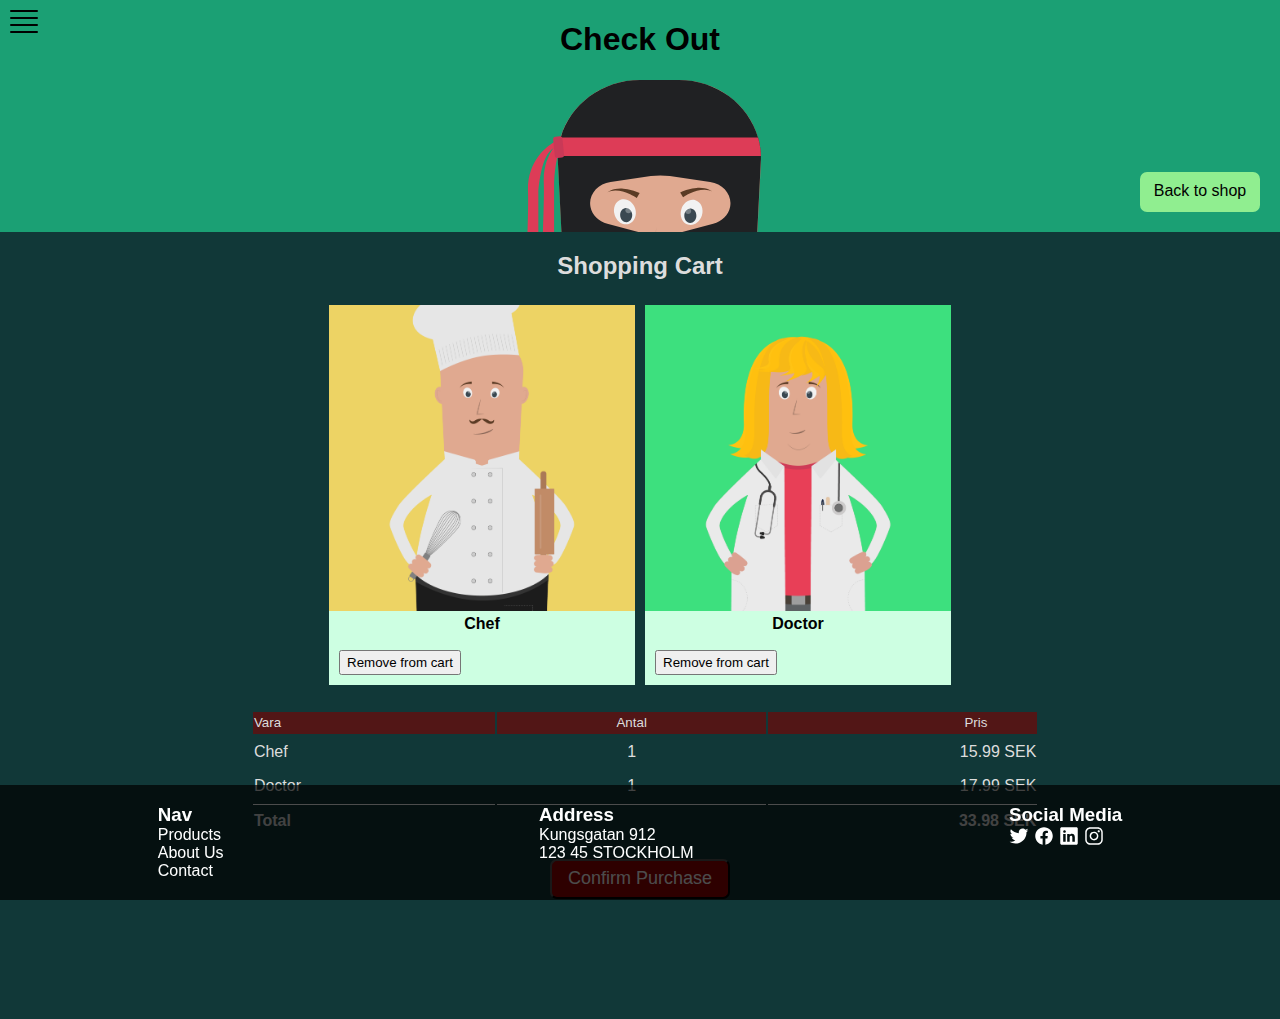
==== checkout.html @ c43ad03a "Version 1" ====
<!DOCTYPE html>
<html lang="en">
  <head>
    <meta charset="UTF-8" />
    <meta name="viewport" content="width=device-width, initial-scale=1.0" />
    <title>Poster Shop</title>
    <link rel="stylesheet" href="style.css" />
  </head>
  <body id="checkout-body">
    <header>
      <h1>Check Out</h1>
      <img src="assets/ninjahead.svg" alt="Ninja head" />
      <a class="menu" href="#"><img src="assets/navicon.svg" alt="Menu" /></a>
      <!-- <button class="checkout-button">Checkout</button> -->
      <a class="checkout" href="index.html">Back to shop</a>
    </header>
    <main>
        <h2>Shopping Cart</h2>
      <section class="cards">
        <section class="card big-card checkout-card">
          <img src="assets/char-10.png" alt="Image-10" />
          <h3>Chef</h3>
          <button class="cart-button">Remove from cart</button>
        </section>

        <section class="card big-card checkout-card">
          <img src="assets/char-11.png" alt="Image-11" />
          <h3>Doctor</h3>
          <button class="cart-button">Remove from cart</button>
        </section>
      </section>

      <section class="cart-content">
        <table>
          <tr>
            <th class="col1">Vara</th>
            <th>Antal</th>
            <th class="col3">Pris</th>
          </tr>
          <tr>
            <td class="col1">Chef</td>
            <td class="col2">1</td>
            <td class="col3">15.99 SEK</td>
          </tr>
          <tr>
            <td class="col1">Doctor</td>
            <td>1</td>
            <td class="col3">17.99 SEK</td>
          </tr>
          <tr>
            <td class="col1">Total</td>
            <td></td>
            <td class="col3">33.98 SEK</td>
          </tr>
        </table>

        <!-- <ul>
          <li>
            <span class="span-col1">Vara</span
            ><span class="span-col2">Antal</span
            ><span class="span-col3">Pris</span>
          </li>
          <li><span>Chef</span><span>1</span><span>15.99 SEK</span></li>
          <li><span>Doctor</span><span>1</span><span>17.99 SEK</span></li>
          <li><span>Total</span><span>33.98 SEK</span></li>
        </ul> -->
      </section>

      <div id="buy-button-div">
        <button class="buy-button">Confirm Purchase</button>
      </div>
    </main>

    <footer>
      <section>
        <h3>Nav</h3>
        <a href="#">Products</a>
        <a href="#">About Us</a>
        <a href="#">Contact</a>
      </section>
      <section>
        <h3>Address</h3>
        <p>Kungsgatan 912<br />123 45 STOCKHOLM</p>
      </section>

      <section>
        <h3>Social Media</h3>
        <ul>
          <li>
            <a href="http://twitter.com"
              ><img src="assets/logo-twitter.svg" alt="Twitter"
            /></a>
          </li>
          <li>
            <a href="http://facebook.com"
              ><img src="assets/logo-facebook.svg" alt="Facebook"
            /></a>
          </li>
          <li>
            <a href="http://linkedin.com"
              ><img src="assets/logo-linkedin.svg" alt="Linkedin"
            /></a>
          </li>
          <li>
            <a href="http://instagram.com"
              ><img src="assets/logo-instagram.svg" alt="Instagram"
            /></a>
          </li>
        </ul>
      </section>
    </footer>
  </body>
</html>
---- style.css ----
body {
  display: flex;
  flex-direction: column;
  align-items: center;
  font-family: Verdana, Geneva, Tahoma, sans-serif;
  background-color: rgb(178, 236, 236);

  margin: 0;
}

#checkout-body {
  background-color: rgb(17, 56, 56);
}

main {
  width: 80%;
  /* background-color: rgb(70, 114, 114); */
  margin-bottom: 120px;
}

body > header {
  width: 100%;
  display: flex;
  flex-direction: column;
  justify-content: center;
  align-items: center;
  background-color: rgb(27, 160, 116);
  position: relative;
}

main h2 {
    text-align: center;
    color: #ddd;
}

.checkout {
  position: absolute;
  right: 20px;
  bottom: 20px;
  width: 120px;
  height: 30px;
  border-radius: 7px;
  background-color: lightgreen;

  text-align: center;
  padding-top: 10px;
  text-decoration: none;
  color: black;
}

body > header > .menu {
  position: absolute;
  left: 10px;
  top: 10px;
}

.cards {
  display: flex;
  flex-wrap: wrap;
  justify-content: center;
  /* align-content: space-around; */
  margin-block: 20px;
}

.card {
  background-color: rgb(205, 255, 226);
  width: 200px;
  height: 400px;
  margin: 5px;
  position: relative;
}
.card img {
  width: 100%;
}

.card > p {
  margin: auto;
  /* text-align: left; */
  width: 90%;
  font-size: smaller;
}

.cart-button {
  position: absolute;
  left: 10px;
  bottom: 10px;

  height: 25px;
}

.cart-content > table {
    table-layout: auto;
    width: 77%;
    /* background-color: bisque; */
    /* border: 1px solid; */
    margin-inline: 12%;
    color: #ddd;
}
th {
    font-size: smaller;
    font-weight: lighter;
    background-color: rgb(82, 22, 22);
    height: 20px;
}
th, td {
    /* border: 1px solid; */
    width: 33.33%;
    text-align: center;
}
td {
    height: 30px;
}
th.col3 {
    padding-right: 50px;
}

.col1 {
    text-align: left;
    width:30%;
}
.col3 {
    text-align: right;
}
tr:last-of-type {
    font-weight: bold;
    /* border-top: 2px solid; */
}
tr:last-of-type > td {
    border-top: 1px solid #fff;
    margin-top: 10px;
}


.cart-content li {
    background-color: azure;
    /* display: flex;
    justify-content: space-between; */
}

.span-col3 {
    position: relative;
    right: 0;
}

.cart-content > ul {
    list-style: none;
}

#buy-button-div {
    display: flex;
    justify-content: center;
    width: 100%;
    margin-top: 20px;
}
.buy-button {
    height: 40px;
    width: 180px;
    border-radius: 7px;
    background-color: #900;
    color: white;
    font-size: large;
}

.card h3 {
  margin-top: 0;
  text-align: center;
  font-size: medium;
}

.big-card {
  /* transform: scale(1.3); */
  width: 306px;
  height: 612px;
}
.checkout-card {
    height: 380px;
}

footer {
  display: flex;
  justify-content: space-around;
  background-color: rgba(0,0,0,.7);
  color: white;
  width: 100%;
  padding-bottom: 20px;
  position: fixed;
  bottom: 0;
}
footer > section {
  display: flex;
  flex-direction: column;
}

footer > section > h3 {
  margin-bottom: 0;
}

footer > section > a {
  text-decoration: none;
  color: white;
}

footer > section > ul {
  display: flex;
  justify-content: flex-start;

  padding-left: 0;
  list-style: none;
  text-decoration: none;
  color: white;
  border-color: rgb(255, 0, 140);
}
footer > section > p {
  margin-top: 0;
}
footer > section > ul {
  margin-top: 0;
  /* background-color: blueviolet; */
}
footer > section > ul > li {
  margin-left: 0;
  /* background-color: blueviolet; */
}
footer > section > ul > li img {
  width: 20px;
  margin-right: 5px;
}
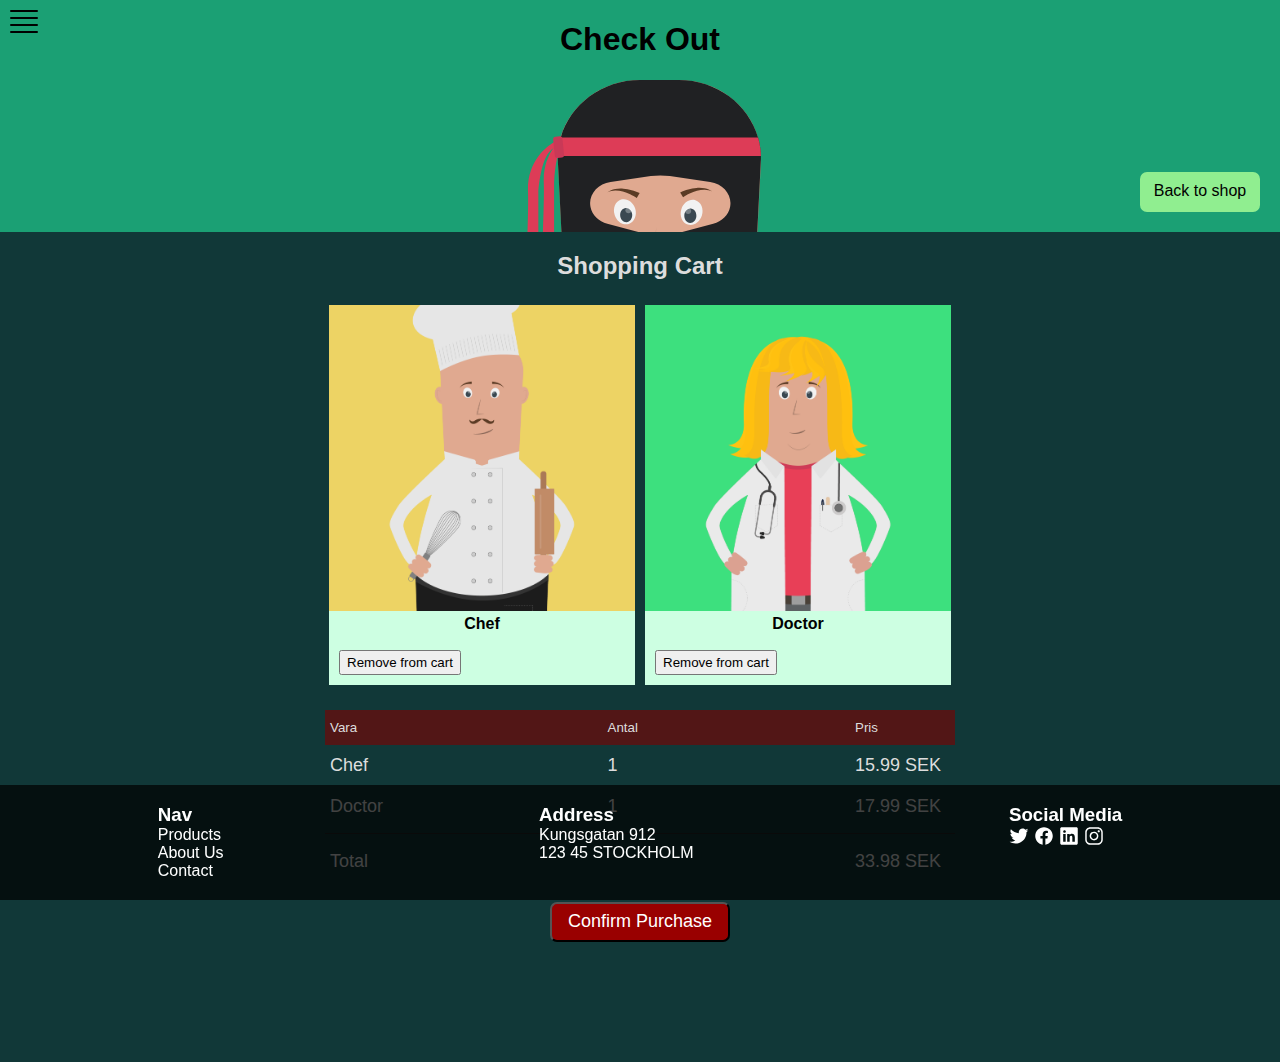
==== commit 91e41982: "Cart table to flexbox." ====
--- a/checkout.html
+++ b/checkout.html
@@ -15,7 +15,7 @@
       <a class="checkout" href="index.html">Back to shop</a>
     </header>
     <main>
-        <h2>Shopping Cart</h2>
+      <h2>Shopping Cart</h2>
       <section class="cards">
         <section class="card big-card checkout-card">
           <img src="assets/char-10.png" alt="Image-10" />
@@ -31,7 +31,33 @@
       </section>
 
       <section class="cart-content">
-        <table>
+        <div class="flextable">
+          <div class="flexmem tablehead">
+            <p>Vara</p>
+            <p>Antal</p>
+            <p>Pris</p>
+          </div>
+
+          <div class="flexmem">
+            <p>Chef</p>
+            <p>1</p>
+            <p>15.99 SEK</p>
+          </div>
+          <div class="flexmem">
+            <p>Doctor</p>
+            <p>1</p>
+            <p>17.99 SEK</p>
+          </div>
+
+          <div class="flexmem">
+            <p>Total</p>
+            <p></p>
+            <p>33.98 SEK</p>
+          </div>
+
+        </div>
+
+        <!-- <table>
           <tr>
             <th class="col1">Vara</th>
             <th>Antal</th>
@@ -52,7 +78,7 @@
             <td></td>
             <td class="col3">33.98 SEK</td>
           </tr>
-        </table>
+        </table> -->
 
         <!-- <ul>
           <li>
--- a/style.css
+++ b/style.css
@@ -29,8 +29,8 @@
 }
 
 main h2 {
-    text-align: center;
-    color: #ddd;
+  text-align: center;
+  color: #ddd;
 }
 
 .checkout {
@@ -58,7 +58,6 @@
   display: flex;
   flex-wrap: wrap;
   justify-content: center;
-  /* align-content: space-around; */
   margin-block: 20px;
 }
 
@@ -75,10 +74,62 @@
 
 .card > p {
   margin: auto;
-  /* text-align: left; */
   width: 90%;
   font-size: smaller;
 }
+
+.cart-content {
+  display: flex;
+  justify-content: center;
+}
+
+.flextable {
+  display: flex;
+  justify-content: center;
+  flex-direction: column;
+
+  width: 630px;
+  color: #ddd;
+}
+
+.flexmem {
+  display: flex;
+  justify-content: space-between;
+  flex-direction: row;
+
+  margin-block: 0;
+  padding-block: 0;
+  font-size: large;
+}
+.flexmem > p {
+  margin-block: 10px;
+}
+
+.flextable > div:first-child {
+  background-color: rgb(82, 22, 22);
+  font-size: smaller;
+}
+
+.flexmem > p:first-of-type {
+  width: 100px;
+  margin-left: 5px;
+}
+.flexmem > p:nth-of-type(2) {
+  width: 70px;
+}
+
+.flexmem > p:last-of-type {
+  width: 100px;
+}
+
+.flexmem:nth-last-child(2) {
+  padding-bottom: 0.5vw;
+}
+.flexmem:last-of-type {
+  border-top: 1px solid #222;
+  padding-top: 0.5vw;
+}
+
 
 .cart-button {
   position: absolute;
@@ -88,77 +139,72 @@
   height: 25px;
 }
 
-.cart-content > table {
-    table-layout: auto;
-    width: 77%;
-    /* background-color: bisque; */
-    /* border: 1px solid; */
-    margin-inline: 12%;
-    color: #ddd;
+/* .cart-content > table {
+  table-layout: auto;
+  width: 77%;
+  margin-inline: 12%;
+  color: #ddd;
+  background-color: azure;
 }
 th {
-    font-size: smaller;
-    font-weight: lighter;
-    background-color: rgb(82, 22, 22);
-    height: 20px;
-}
-th, td {
-    /* border: 1px solid; */
-    width: 33.33%;
-    text-align: center;
-}
+  font-size: smaller;
+  font-weight: lighter;
+  background-color: rgb(82, 22, 22);
+  height: 20px;
+}
+th,
 td {
-    height: 30px;
+  width: 33.33%;
+  text-align: center;
+}
+td {
+  height: 30px;
 }
 th.col3 {
-    padding-right: 50px;
+  padding-right: 50px;
 }
 
 .col1 {
-    text-align: left;
-    width:30%;
+  text-align: left;
+  width: 30%;
 }
 .col3 {
-    text-align: right;
+  text-align: right;
 }
 tr:last-of-type {
-    font-weight: bold;
-    /* border-top: 2px solid; */
+  font-weight: bold;
 }
 tr:last-of-type > td {
-    border-top: 1px solid #fff;
-    margin-top: 10px;
-}
-
+  border-top: 1px solid #fff;
+  margin-top: 10px;
+} */
 
 .cart-content li {
-    background-color: azure;
-    /* display: flex;
-    justify-content: space-between; */
+  background-color: azure;
 }
 
 .span-col3 {
-    position: relative;
-    right: 0;
+  position: relative;
+  right: 0;
 }
 
 .cart-content > ul {
-    list-style: none;
+  list-style: none;
 }
 
 #buy-button-div {
-    display: flex;
-    justify-content: center;
-    width: 100%;
-    margin-top: 20px;
+  display: flex;
+  justify-content: center;
+  width: 100%;
+  margin-top: 20px;
 }
 .buy-button {
-    height: 40px;
-    width: 180px;
-    border-radius: 7px;
-    background-color: #900;
-    color: white;
-    font-size: large;
+  height: 40px;
+  width: 180px;
+  border-radius: 7px;
+  background-color: #900;
+  color: white;
+  font-size: large;
 }
 
 .card h3 {
@@ -173,13 +219,13 @@
   height: 612px;
 }
 .checkout-card {
-    height: 380px;
+  height: 380px;
 }
 
 footer {
   display: flex;
   justify-content: space-around;
-  background-color: rgba(0,0,0,.7);
+  background-color: rgba(0, 0, 0, 0.7);
   color: white;
   width: 100%;
   padding-bottom: 20px;
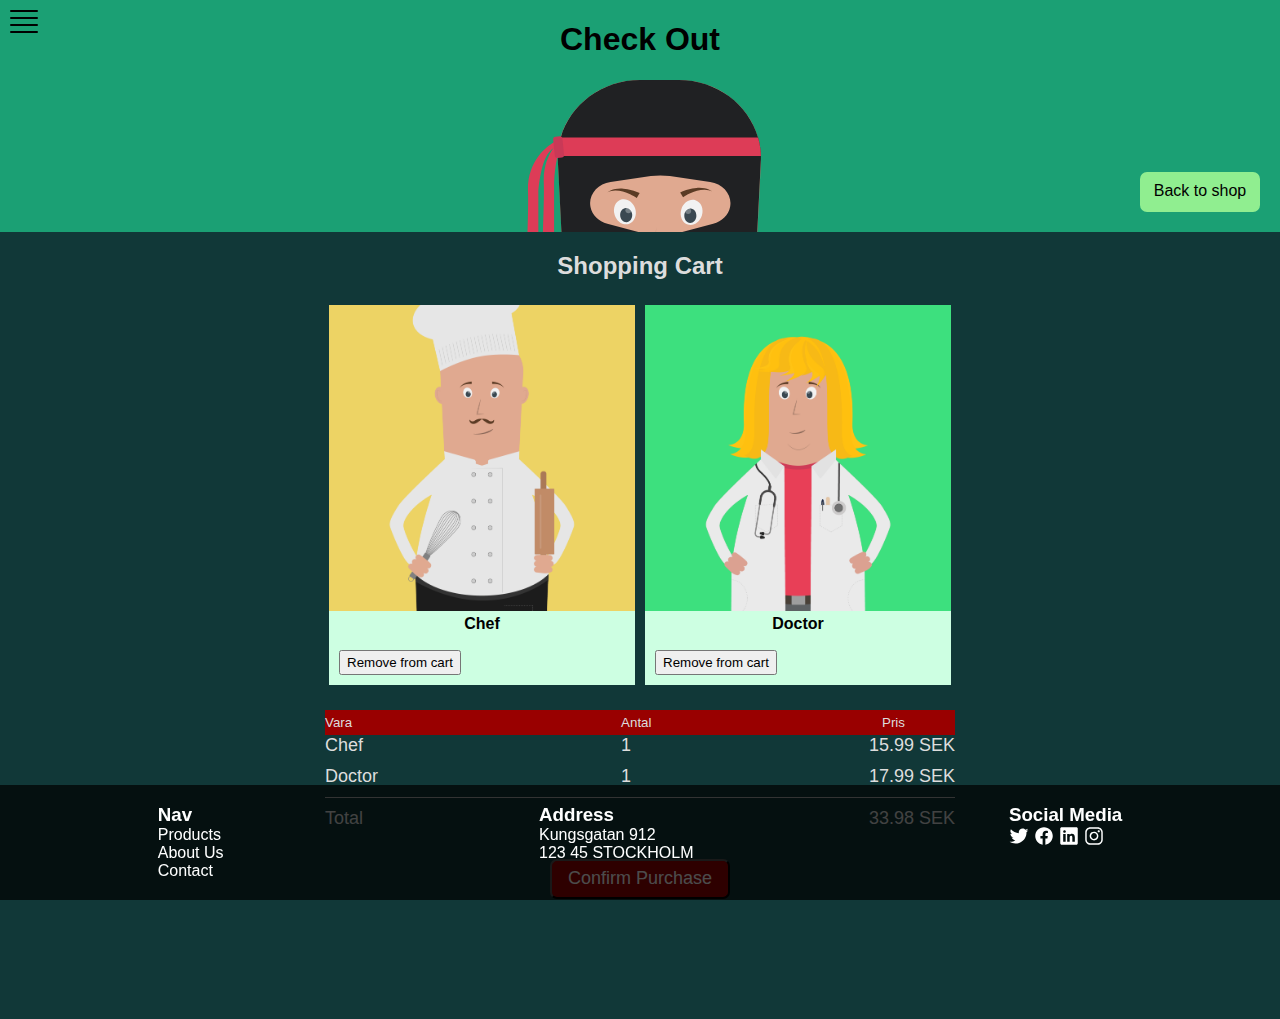
==== commit 4fca00ae: "Version 2 - Grid version" ====
--- a/checkout.html
+++ b/checkout.html
@@ -11,12 +11,11 @@
       <h1>Check Out</h1>
       <img src="assets/ninjahead.svg" alt="Ninja head" />
       <a class="menu" href="#"><img src="assets/navicon.svg" alt="Menu" /></a>
-      <!-- <button class="checkout-button">Checkout</button> -->
       <a class="checkout" href="index.html">Back to shop</a>
     </header>
     <main>
       <h2>Shopping Cart</h2>
-      <section class="cards">
+      <section class="cards big-cards">
         <section class="card big-card checkout-card">
           <img src="assets/char-10.png" alt="Image-10" />
           <h3>Chef</h3>
@@ -30,7 +29,28 @@
         </section>
       </section>
 
-      <section class="cart-content">
+      <!-- div surrounding section just in order to center section -->
+      <div>
+        <section class="cart-content">
+          <p>Vara</p>
+          <p>Antal</p>
+          <p>Pris</p>
+
+          <p>Chef</p>
+          <p>1</p>
+          <p>15.99 SEK</p>
+
+          <p>Doctor</p>
+          <p>1</p>
+          <p>17.99 SEK</p>
+
+          <p>Total</p>
+          <p></p>
+          <p>33.98 SEK</p>
+        </section>
+      </div>
+
+      <!-- <section class="cart-content">
         <div class="flextable">
           <div class="flexmem tablehead">
             <p>Vara</p>
@@ -56,41 +76,7 @@
           </div>
 
         </div>
-
-        <!-- <table>
-          <tr>
-            <th class="col1">Vara</th>
-            <th>Antal</th>
-            <th class="col3">Pris</th>
-          </tr>
-          <tr>
-            <td class="col1">Chef</td>
-            <td class="col2">1</td>
-            <td class="col3">15.99 SEK</td>
-          </tr>
-          <tr>
-            <td class="col1">Doctor</td>
-            <td>1</td>
-            <td class="col3">17.99 SEK</td>
-          </tr>
-          <tr>
-            <td class="col1">Total</td>
-            <td></td>
-            <td class="col3">33.98 SEK</td>
-          </tr>
-        </table> -->
-
-        <!-- <ul>
-          <li>
-            <span class="span-col1">Vara</span
-            ><span class="span-col2">Antal</span
-            ><span class="span-col3">Pris</span>
-          </li>
-          <li><span>Chef</span><span>1</span><span>15.99 SEK</span></li>
-          <li><span>Doctor</span><span>1</span><span>17.99 SEK</span></li>
-          <li><span>Total</span><span>33.98 SEK</span></li>
-        </ul> -->
-      </section>
+      </section> -->
 
       <div id="buy-button-div">
         <button class="buy-button">Confirm Purchase</button>
--- a/style.css
+++ b/style.css
@@ -13,7 +13,7 @@
 }
 
 main {
-  width: 80%;
+  width: 100%;
   /* background-color: rgb(70, 114, 114); */
   margin-bottom: 120px;
 }
@@ -55,10 +55,16 @@
 }
 
 .cards {
-  display: flex;
-  flex-wrap: wrap;
-  justify-content: center;
+  display: grid;
+  justify-content: center;
+
   margin-block: 20px;
+}
+.shop-cards {
+  grid-template-columns: 210px 210px 210px;
+}
+.big-cards {
+  grid-template-columns: 316px 316px;
 }
 
 .card {
@@ -78,56 +84,45 @@
   font-size: smaller;
 }
 
+div:has(.cart-content) {
+  display: flex;
+  justify-content: center;
+  /* background-color: aqua; */
+}
+
 .cart-content {
-  display: flex;
-  justify-content: center;
-}
-
-.flextable {
-  display: flex;
-  justify-content: center;
-  flex-direction: column;
+  display: grid;
+  grid-template-columns: 47% 20% 33%;
+  justify-content: space-between;
 
   width: 630px;
   color: #ddd;
-}
-
-.flexmem {
-  display: flex;
-  justify-content: space-between;
-  flex-direction: row;
-
-  margin-block: 0;
-  padding-block: 0;
+  /* background-color: blue; */
+}
+.cart-content > * {
+  margin-bottom: 10px;
+  margin-top: 0;
   font-size: large;
 }
-.flexmem > p {
-  margin-block: 10px;
-}
-
-.flextable > div:first-child {
-  background-color: rgb(82, 22, 22);
+.cart-content > p:nth-child(1),
+.cart-content > p:nth-child(2),
+.cart-content > p:nth-child(3) {
+  background-color: #900;
+  padding-block: 5px;
   font-size: smaller;
-}
-
-.flexmem > p:first-of-type {
-  width: 100px;
-  margin-left: 5px;
-}
-.flexmem > p:nth-of-type(2) {
-  width: 70px;
-}
-
-.flexmem > p:last-of-type {
-  width: 100px;
-}
-
-.flexmem:nth-last-child(2) {
-  padding-bottom: 0.5vw;
-}
-.flexmem:last-of-type {
-  border-top: 1px solid #222;
-  padding-top: 0.5vw;
+  margin-bottom: 0;
+}
+.cart-content > p:nth-last-child(1),
+.cart-content > p:nth-last-child(2),
+.cart-content > p:nth-last-child(3) {
+  border-top: 1px solid #aaa;
+  padding-top: 10px;
+}
+.cart-content > p:nth-child(3n) {
+  text-align: right;
+}
+.cart-content > p:nth-child(3) {
+  padding-right: 50px;
 }
 
 
@@ -139,57 +134,10 @@
   height: 25px;
 }
 
-/* .cart-content > table {
-  table-layout: auto;
-  width: 77%;
-  margin-inline: 12%;
-  color: #ddd;
-  background-color: azure;
-}
-th {
-  font-size: smaller;
-  font-weight: lighter;
-  background-color: rgb(82, 22, 22);
-  height: 20px;
-}
-th,
-td {
-  width: 33.33%;
-  text-align: center;
-}
-td {
-  height: 30px;
-}
-th.col3 {
-  padding-right: 50px;
-}
-
-.col1 {
-  text-align: left;
-  width: 30%;
-}
-.col3 {
-  text-align: right;
-}
-tr:last-of-type {
-  font-weight: bold;
-}
-tr:last-of-type > td {
-  border-top: 1px solid #fff;
-  margin-top: 10px;
-} */
-
-.cart-content li {
-  background-color: azure;
-}
 
 .span-col3 {
   position: relative;
   right: 0;
-}
-
-.cart-content > ul {
-  list-style: none;
 }
 
 #buy-button-div {
